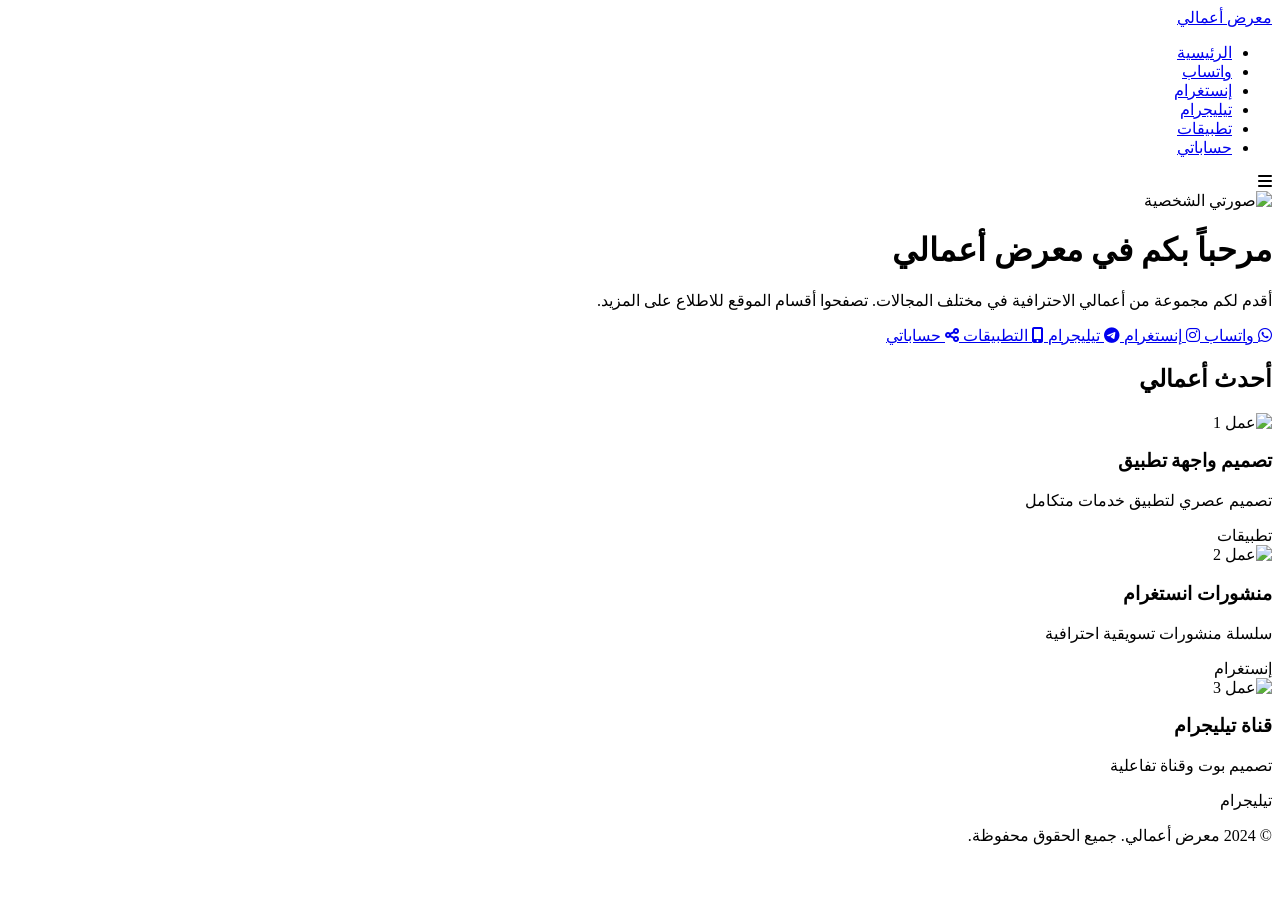
==== index.html @ d8c75107 "Create index.html" ====
<!DOCTYPE html>
<html lang="ar" dir="rtl">
<head>
    <meta charset="UTF-8">
    <meta name="viewport" content="width=device-width, initial-scale=1.0">
    <title>معرض أعمالي | الصفحة الرئيسية</title>
    <link rel="stylesheet" href="style.css">
    <link rel="stylesheet" href="https://cdnjs.cloudflare.com/ajax/libs/font-awesome/6.0.0/css/all.min.css">
</head>
<body>
    <!-- شريط التنقل -->
    <nav class="navbar">
        <div class="nav-container">
            <div class="logo">
                <a href="index.html">معرض <span>أعمالي</span></a>
            </div>
            <ul class="nav-links">
                <li><a href="index.html" class="active">الرئيسية</a></li>
                <li><a href="whatsapp.html">واتساب</a></li>
                <li><a href="instagram.html">إنستغرام</a></li>
                <li><a href="telegram.html">تيليجرام</a></li>
                <li><a href="apps.html">تطبيقات</a></li>
                <li><a href="social.html">حساباتي</a></li>
            </ul>
            <div class="menu-toggle">
                <i class="fas fa-bars"></i>
            </div>
        </div>
    </nav>

    <!-- القسم الرئيسي -->
    <main class="hero-section">
        <div class="hero-container">
            <div class="profile-image">
                <img src="https://via.placeholder.com/300x300/1a1a2e/ffffff?text=صورة+الشخصية" alt="صورتي الشخصية" id="profile-img">
                <!-- يمكنك تغيير الرابط أعلاه إلى رابط صورتك الفعلي -->
            </div>
            <div class="hero-content">
                <h1>مرحباً بكم في <span class="highlight">معرض أعمالي</span></h1>
                <p class="bio">أقدم لكم مجموعة من أعمالي الاحترافية في مختلف المجالات. تصفحوا أقسام الموقع للاطلاع على المزيد.</p>
                
                <div class="buttons-grid">
                    <a href="whatsapp.html" class="btn btn-whatsapp">
                        <i class="fab fa-whatsapp"></i>
                        <span>واتساب</span>
                    </a>
                    <a href="instagram.html" class="btn btn-instagram">
                        <i class="fab fa-instagram"></i>
                        <span>إنستغرام</span>
                    </a>
                    <a href="telegram.html" class="btn btn-telegram">
                        <i class="fab fa-telegram"></i>
                        <span>تيليجرام</span>
                    </a>
                    <a href="apps.html" class="btn btn-apps">
                        <i class="fas fa-mobile-alt"></i>
                        <span>التطبيقات</span>
                    </a>
                    <a href="social.html" class="btn btn-social">
                        <i class="fas fa-share-alt"></i>
                        <span>حساباتي</span>
                    </a>
                </div>
            </div>
        </div>
    </main>

    <!-- قسم إضافي: آخر الأعمال -->
    <section class="recent-works">
        <div class="container">
            <h2 class="section-title">أحدث أعمالي</h2>
            <div class="works-grid">
                <div class="work-card">
                    <div class="work-image">
                        <img src="https://via.placeholder.com/400x250/16213e/ffffff?text=عمل+1" alt="عمل 1">
                    </div>
                    <div class="work-info">
                        <h3>تصميم واجهة تطبيق</h3>
                        <p>تصميم عصري لتطبيق خدمات متكامل</p>
                        <span class="work-category">تطبيقات</span>
                    </div>
                </div>
                <div class="work-card">
                    <div class="work-image">
                        <img src="https://via.placeholder.com/400x250/16213e/ffffff?text=عمل+2" alt="عمل 2">
                    </div>
                    <div class="work-info">
                        <h3>منشورات انستغرام</h3>
                        <p>سلسلة منشورات تسويقية احترافية</p>
                        <span class="work-category">إنستغرام</span>
                    </div>
                </div>
                <div class="work-card">
                    <div class="work-image">
                        <img src="https://via.placeholder.com/400x250/16213e/ffffff?text=عمل+3" alt="عمل 3">
                    </div>
                    <div class="work-info">
                        <h3>قناة تيليجرام</h3>
                        <p>تصميم بوت وقناة تفاعلية</p>
                        <span class="work-category">تيليجرام</span>
                    </div>
                </div>
            </div>
        </div>
    </section>

    <!-- تذييل الصفحة -->
    <footer class="footer">
        <div class="container">
            <p>&copy; 2024 معرض أعمالي. جميع الحقوق محفوظة.</p>
        </div>
    </footer>

    <script src="script.js"></script>
</body>
                  </html>
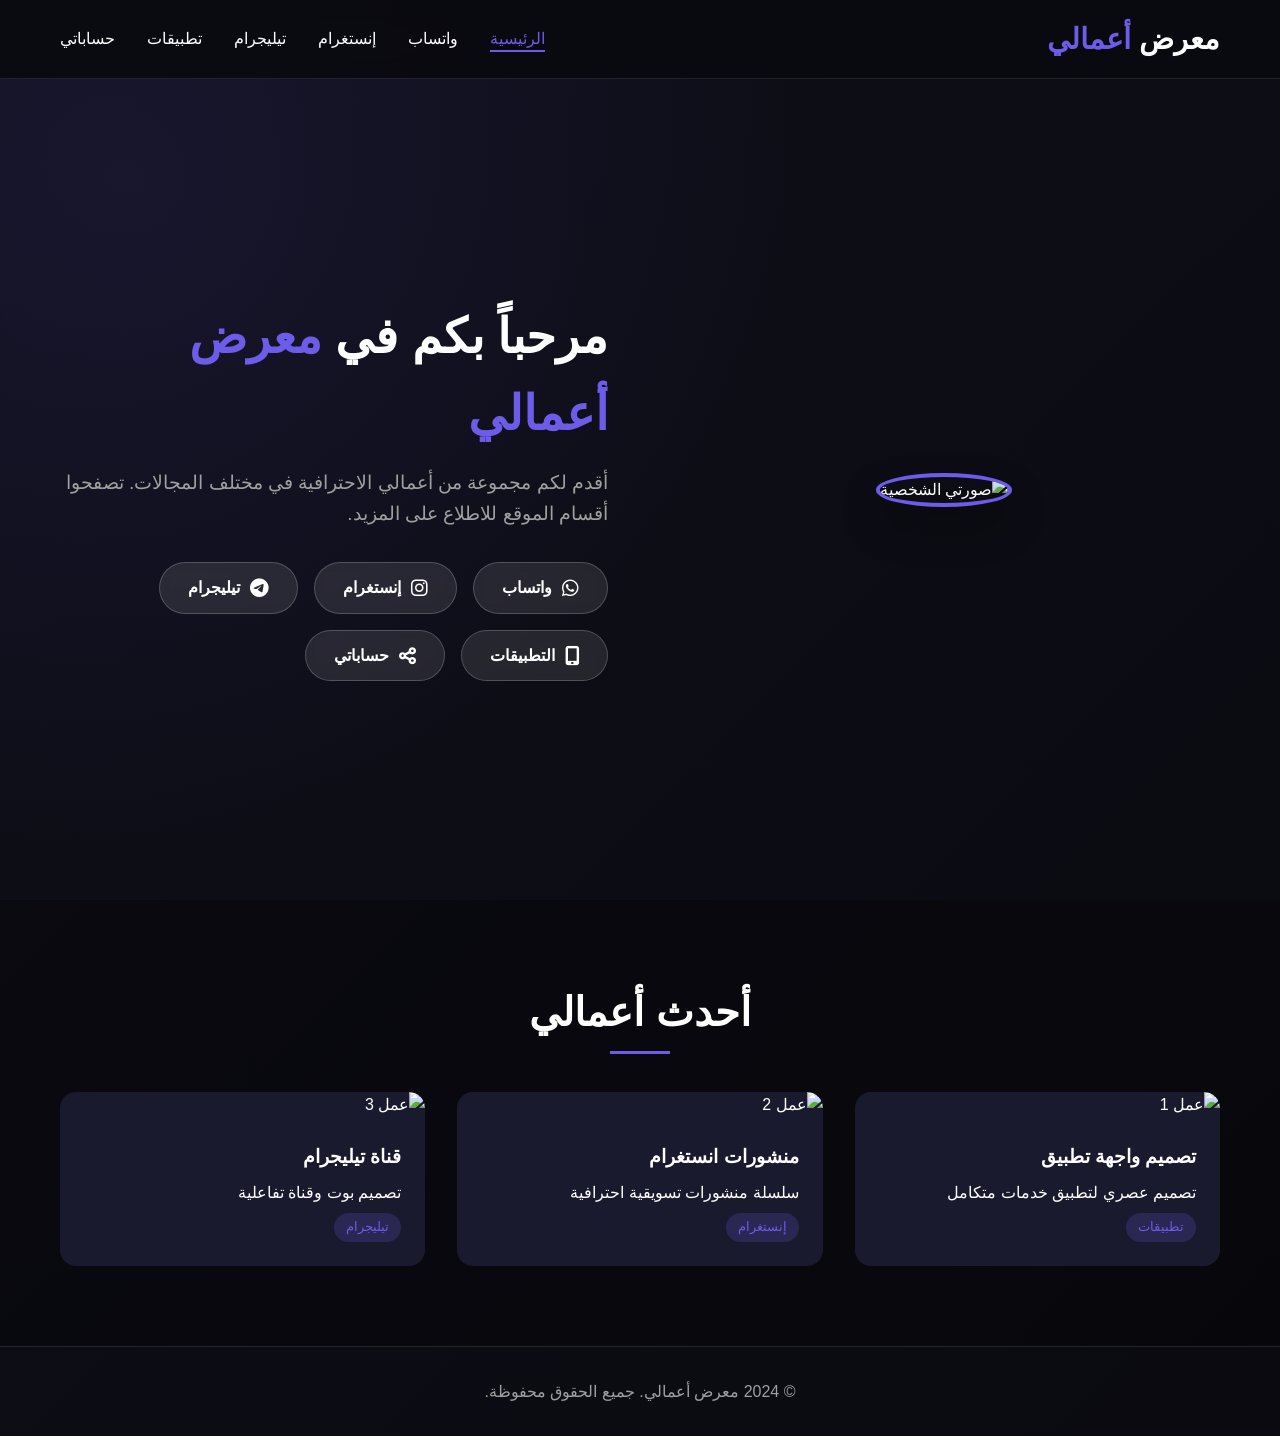
==== commit 50499695: "Update index.html" ====
--- a/index.html
+++ b/index.html
@@ -32,7 +32,7 @@
     <main class="hero-section">
         <div class="hero-container">
             <div class="profile-image">
-                <img src="https://via.placeholder.com/300x300/1a1a2e/ffffff?text=صورة+الشخصية" alt="صورتي الشخصية" id="profile-img">
+                <img src="https://i.postimg.cc/VvmmXMcW/soxr-nasheed-14041104-213424980.jpg" alt="صورتي الشخصية" id="profile-img">
                 <!-- يمكنك تغيير الرابط أعلاه إلى رابط صورتك الفعلي -->
             </div>
             <div class="hero-content">
--- a/style.css
+++ b/style.css
@@ -0,0 +1,483 @@
+/* ========== المتغيرات العامة ========== */
+:root {
+    --primary-color: #6c5ce7;
+    --primary-dark: #5649c0;
+    --secondary-color: #00cec9;
+    --dark-bg: #0f0f1a;
+    --darker-bg: #0a0a10;
+    --card-bg: #1a1a2e;
+    --text-color: #ffffff;
+    --text-muted: #a0a0a0;
+    --whatsapp-color: #25D366;
+    --instagram-color: #E4405F;
+    --telegram-color: #26A5E4;
+    --apps-color: #6c5ce7;
+    --social-color: #fd79a8;
+    --border-radius: 16px;
+    --transition: all 0.3s ease;
+}
+
+/* ========== إعادة تعيين الأنماط ========== */
+* {
+    margin: 0;
+    padding: 0;
+    box-sizing: border-box;
+}
+
+body {
+    font-family: 'Segoe UI', 'Tahoma', 'Arial', sans-serif;
+    background: linear-gradient(135deg, var(--dark-bg) 0%, var(--darker-bg) 100%);
+    color: var(--text-color);
+    line-height: 1.6;
+    min-height: 100vh;
+}
+
+.container {
+    max-width: 1200px;
+    margin: 0 auto;
+    padding: 0 20px;
+}
+
+/* ========== شريط التنقل ========== */
+.navbar {
+    background: rgba(10, 10, 16, 0.95);
+    backdrop-filter: blur(10px);
+    position: fixed;
+    top: 0;
+    width: 100%;
+    z-index: 1000;
+    border-bottom: 1px solid rgba(255, 255, 255, 0.1);
+}
+
+.nav-container {
+    max-width: 1200px;
+    margin: 0 auto;
+    padding: 1rem 20px;
+    display: flex;
+    justify-content: space-between;
+    align-items: center;
+}
+
+.logo a {
+    font-size: 1.8rem;
+    font-weight: bold;
+    text-decoration: none;
+    color: var(--text-color);
+}
+
+.logo span {
+    color: var(--primary-color);
+}
+
+.nav-links {
+    display: flex;
+    list-style: none;
+    gap: 2rem;
+}
+
+.nav-links a {
+    text-decoration: none;
+    color: var(--text-color);
+    font-weight: 500;
+    transition: var(--transition);
+    position: relative;
+}
+
+.nav-links a:hover,
+.nav-links a.active {
+    color: var(--primary-color);
+}
+
+.nav-links a.active::after {
+    content: '';
+    position: absolute;
+    bottom: -5px;
+    left: 0;
+    width: 100%;
+    height: 2px;
+    background: var(--primary-color);
+}
+
+.menu-toggle {
+    display: none;
+    font-size: 1.5rem;
+    cursor: pointer;
+}
+
+/* ========== القسم الرئيسي ========== */
+.hero-section {
+    min-height: 100vh;
+    display: flex;
+    align-items: center;
+    padding-top: 80px;
+    background: radial-gradient(circle at 10% 20%, rgba(108, 92, 231, 0.1) 0%, transparent 50%);
+}
+
+.hero-container {
+    max-width: 1200px;
+    margin: 0 auto;
+    padding: 0 20px;
+    display: flex;
+    align-items: center;
+    gap: 4rem;
+    flex-wrap: wrap;
+}
+
+.profile-image {
+    flex: 1;
+    min-width: 280px;
+    text-align: center;
+}
+
+.profile-image img {
+    width: 100%;
+    max-width: 300px;
+    border-radius: 50%;
+    border: 4px solid var(--primary-color);
+    box-shadow: 0 20px 40px rgba(0, 0, 0, 0.3);
+    transition: var(--transition);
+}
+
+.profile-image img:hover {
+    transform: scale(1.02);
+    border-color: var(--secondary-color);
+}
+
+.hero-content {
+    flex: 1;
+}
+
+.hero-content h1 {
+    font-size: 3rem;
+    margin-bottom: 1rem;
+}
+
+.highlight {
+    color: var(--primary-color);
+}
+
+.bio {
+    font-size: 1.2rem;
+    color: var(--text-muted);
+    margin-bottom: 2rem;
+}
+
+/* ========== أزرار القسم الرئيسي ========== */
+.buttons-grid {
+    display: flex;
+    flex-wrap: wrap;
+    gap: 1rem;
+}
+
+.btn {
+    display: inline-flex;
+    align-items: center;
+    gap: 10px;
+    padding: 12px 28px;
+    border-radius: 50px;
+    text-decoration: none;
+    font-weight: 600;
+    transition: var(--transition);
+    color: white;
+    background: rgba(255, 255, 255, 0.1);
+    backdrop-filter: blur(5px);
+    border: 1px solid rgba(255, 255, 255, 0.2);
+}
+
+.btn i {
+    font-size: 1.2rem;
+}
+
+.btn:hover {
+    transform: translateY(-3px);
+    box-shadow: 0 10px 20px rgba(0, 0, 0, 0.2);
+}
+
+.btn-whatsapp:hover {
+    background: var(--whatsapp-color);
+    border-color: var(--whatsapp-color);
+}
+
+.btn-instagram:hover {
+    background: var(--instagram-color);
+    border-color: var(--instagram-color);
+}
+
+.btn-telegram:hover {
+    background: var(--telegram-color);
+    border-color: var(--telegram-color);
+}
+
+.btn-apps:hover {
+    background: var(--apps-color);
+    border-color: var(--apps-color);
+}
+
+.btn-social:hover {
+    background: var(--social-color);
+    border-color: var(--social-color);
+}
+
+/* ========== قسم آخر الأعمال ========== */
+.recent-works {
+    padding: 80px 0;
+    background: rgba(0, 0, 0, 0.3);
+}
+
+.section-title {
+    text-align: center;
+    font-size: 2.5rem;
+    margin-bottom: 3rem;
+    position: relative;
+}
+
+.section-title::after {
+    content: '';
+    position: absolute;
+    bottom: -10px;
+    left: 50%;
+    transform: translateX(-50%);
+    width: 60px;
+    height: 3px;
+    background: var(--primary-color);
+}
+
+.works-grid {
+    display: grid;
+    grid-template-columns: repeat(auto-fit, minmax(300px, 1fr));
+    gap: 2rem;
+}
+
+.work-card {
+    background: var(--card-bg);
+    border-radius: var(--border-radius);
+    overflow: hidden;
+    transition: var(--transition);
+    cursor: pointer;
+}
+
+.work-card:hover {
+    transform: translateY(-10px);
+    box-shadow: 0 20px 40px rgba(0, 0, 0, 0.3);
+}
+
+.work-image img {
+    width: 100%;
+    height: 250px;
+    object-fit: cover;
+}
+
+.work-info {
+    padding: 1.5rem;
+}
+
+.work-info h3 {
+    margin-bottom: 0.5rem;
+}
+
+.work-category {
+    display: inline-block;
+    margin-top: 0.5rem;
+    padding: 4px 12px;
+    background: rgba(108, 92, 231, 0.2);
+    border-radius: 20px;
+    font-size: 0.8rem;
+    color: var(--primary-color);
+}
+
+/* ========== صفحات المعارض ========== */
+.page-content {
+    padding: 120px 0 80px;
+    min-height: 100vh;
+}
+
+.page-header {
+    text-align: center;
+    margin-bottom: 3rem;
+}
+
+.page-icon {
+    font-size: 4rem;
+    margin-bottom: 1rem;
+}
+
+.page-header h1 {
+    font-size: 2.5rem;
+    margin-bottom: 1rem;
+}
+
+.page-header p {
+    color: var(--text-muted);
+}
+
+/* ========== شبكة المعرض ========== */
+.gallery-grid {
+    display: grid;
+    grid-template-columns: repeat(auto-fill, minmax(350px, 1fr));
+    gap: 2rem;
+}
+
+.gallery-item {
+    background: var(--card-bg);
+    border-radius: var(--border-radius);
+    overflow: hidden;
+    transition: var(--transition);
+}
+
+.gallery-item:hover {
+    transform: translateY(-5px);
+    box-shadow: 0 15px 30px rgba(0, 0, 0, 0.3);
+}
+
+.gallery-image {
+    width: 100%;
+    height: 280px;
+    object-fit: cover;
+}
+
+.gallery-description {
+    padding: 1.5rem;
+}
+
+.gallery-description p {
+    color: var(--text-muted);
+    line-height: 1.6;
+}
+
+/* ========== صفحة حسابات التواصل ========== */
+.social-links-grid {
+    display: grid;
+    grid-template-columns: repeat(auto-fill, minmax(320px, 1fr));
+    gap: 1.5rem;
+}
+
+.social-card {
+    display: flex;
+    align-items: center;
+    gap: 1.5rem;
+    padding: 1.5rem;
+    background: var(--card-bg);
+    border-radius: var(--border-radius);
+    text-decoration: none;
+    color: var(--text-color);
+    transition: var(--transition);
+    border: 1px solid rgba(255, 255, 255, 0.1);
+}
+
+.social-card:hover {
+    transform: translateX(5px);
+    border-color: var(--primary-color);
+}
+
+.social-icon {
+    width: 60px;
+    height: 60px;
+    display: flex;
+    align-items: center;
+    justify-content: center;
+    background: rgba(255, 255, 255, 0.1);
+    border-radius: 50%;
+    font-size: 2rem;
+}
+
+.whatsapp-card:hover .social-icon {
+    background: var(--whatsapp-color);
+}
+
+.instagram-card:hover .social-icon {
+    background: var(--instagram-color);
+}
+
+.telegram-card:hover .social-icon {
+    background: var(--telegram-color);
+}
+
+.twitter-card:hover .social-icon {
+    background: #1DA1F2;
+}
+
+.youtube-card:hover .social-icon {
+    background: #FF0000;
+}
+
+.linkedin-card:hover .social-icon {
+    background: #0077B5;
+}
+
+.github-card:hover .social-icon {
+    background: #333;
+}
+
+.facebook-card:hover .social-icon {
+    background: #1877F2;
+}
+
+.social-info h3 {
+    margin-bottom: 0.25rem;
+}
+
+.social-info p {
+    font-size: 0.85rem;
+    color: var(--text-muted);
+}
+
+.social-username {
+    display: block;
+    font-size: 0.8rem;
+    color: var(--primary-color);
+    margin-top: 0.5rem;
+}
+
+/* ========== تذييل الصفحة ========== */
+.footer {
+    text-align: center;
+    padding: 2rem;
+    border-top: 1px solid rgba(255, 255, 255, 0.1);
+    color: var(--text-muted);
+}
+
+/* ========== تصميم متجاوب ========== */
+@media (max-width: 768px) {
+    .menu-toggle {
+        display: block;
+    }
+
+    .nav-links {
+        position: fixed;
+        top: 70px;
+        left: -100%;
+        width: 100%;
+        background: rgba(10, 10, 16, 0.98);
+        flex-direction: column;
+        align-items: center;
+        padding: 2rem 0;
+        transition: var(--transition);
+        backdrop-filter: blur(10px);
+    }
+
+    .nav-links.active {
+        left: 0;
+    }
+
+    .hero-container {
+        flex-direction: column;
+        text-align: center;
+        gap: 2rem;
+    }
+
+    .hero-content h1 {
+        font-size: 2rem;
+    }
+
+    .buttons-grid {
+        justify-content: center;
+    }
+
+    .gallery-grid {
+        grid-template-columns: 1fr;
+    }
+
+    .social-links-grid {
+        grid-template-columns: 1fr;
+    }
+  }
